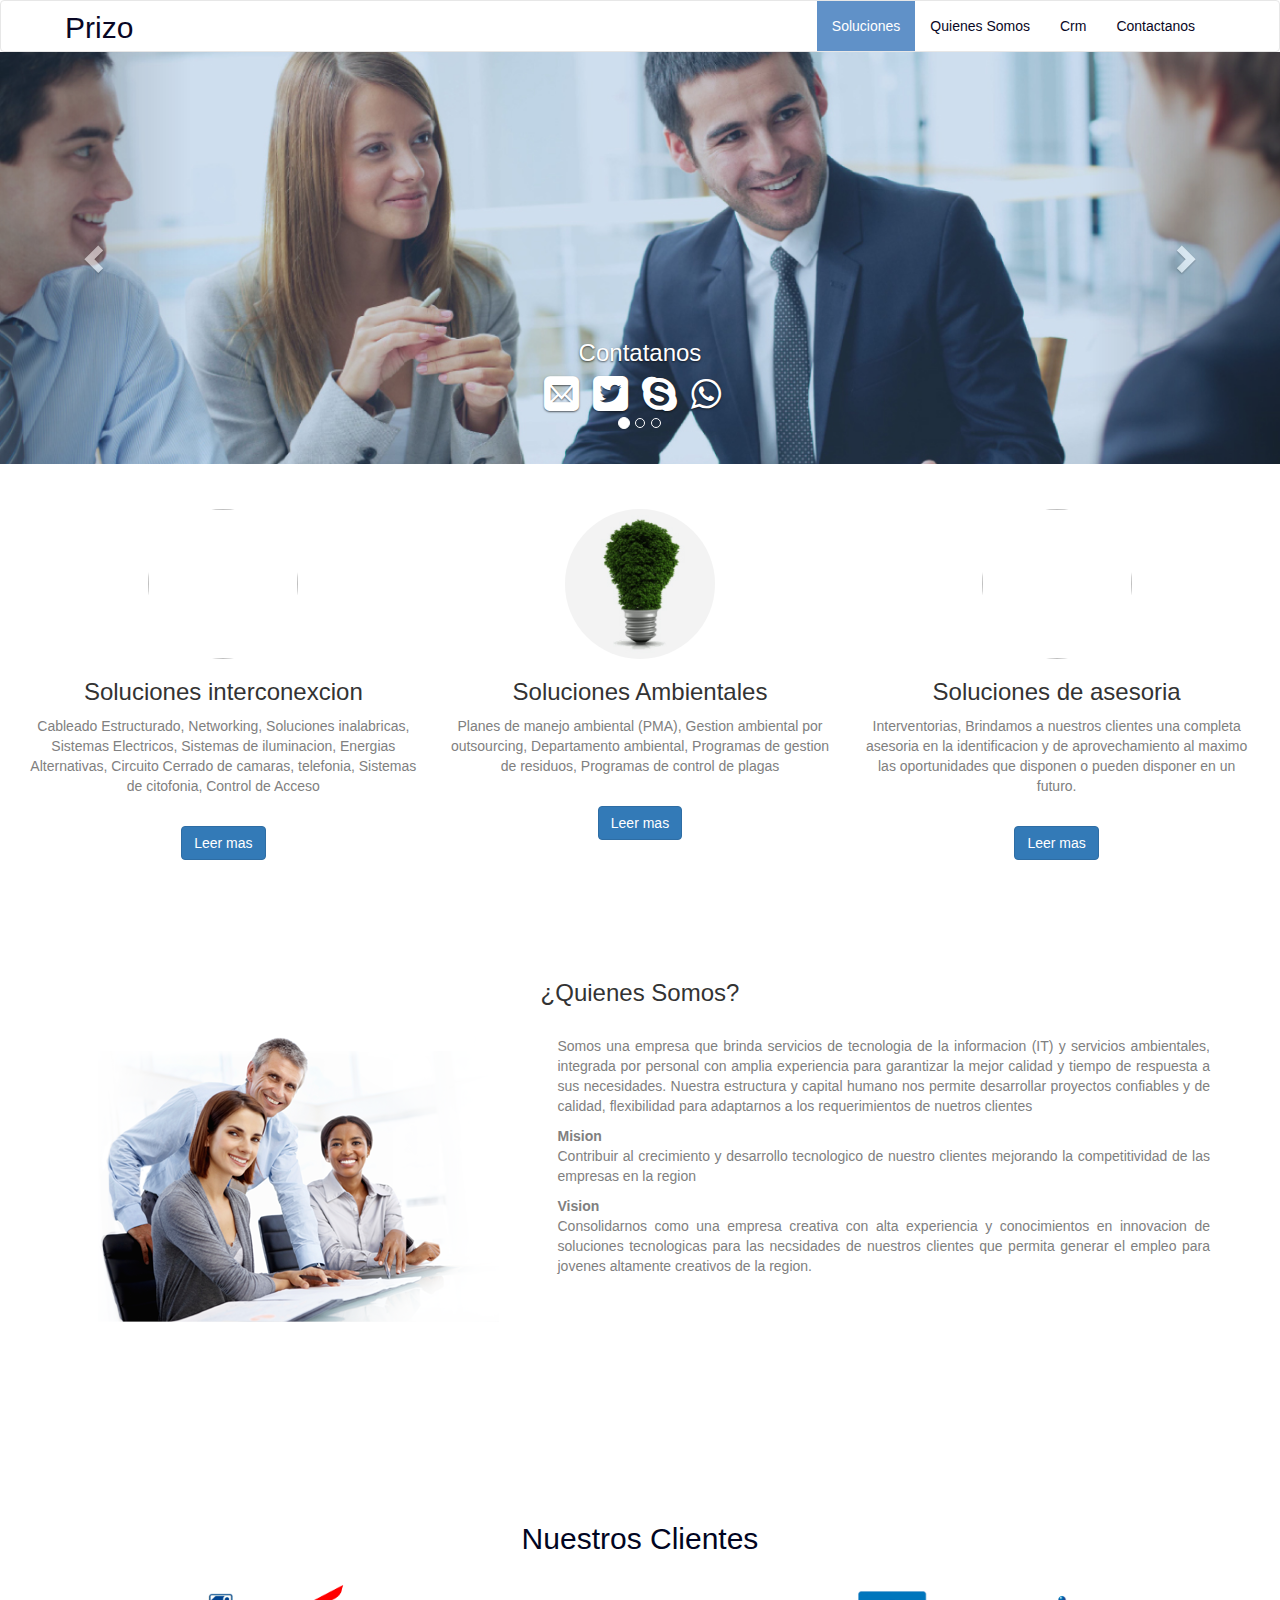
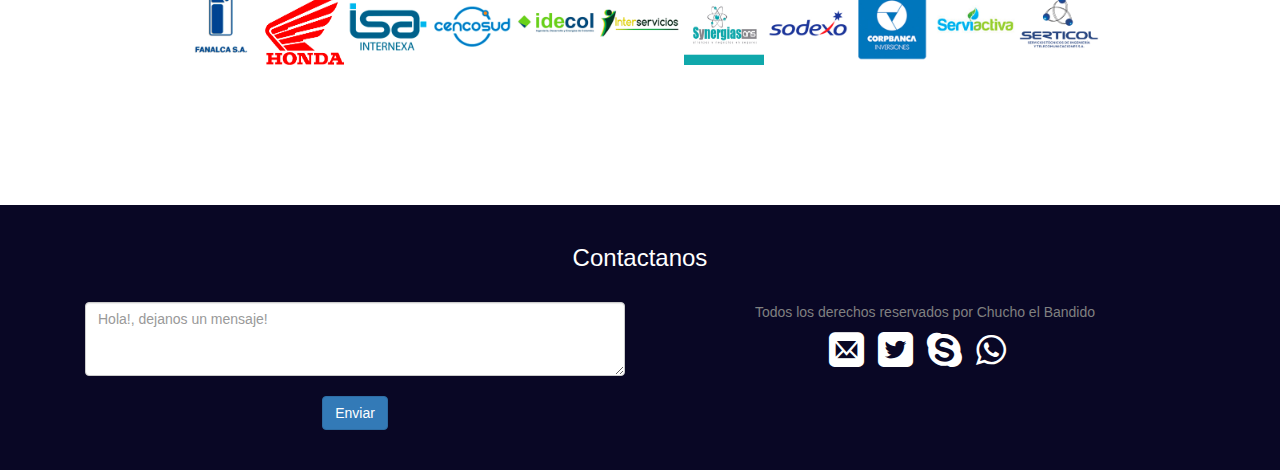
==== index.html @ 2e911879 "Primera version de Prizo" ====
<!DOCTYPE html>
<html lang="es">
<head>
	<link rel="shortcut icon" href="Logo.png"/>
	<meta charset="UTF-8">
	<meta name="description" content="Prizo es una empresa que brinda soluciones de ingenieria">
	<meta name="viewport" content="width=device-width, user-scalable=no, initial-scale=1.0, maximum-scale=1.0, minimum-scale=1.0">
	<link rel="stylesheet" href="css/bootstrap.min.css">
	<link rel="stylesheet" href="css/estilos.css">
	<title>Prizo</title>
</head>
<body>
<header>
	<nav class="navbar navbar-default navbar-fixed">
  		<div class="container">
    	<div class="navbar-header">
      		<button type="button" class="navbar-toggle collapsed" data-toggle="collapse" data-target="#bs-example-navbar-collapse-1" aria-expanded="false">
        		<span class="sr-only">Toggle navigation</span>
        		<span class="icon-bar"></span>
        		<span class="icon-bar"></span>
        		<span class="icon-bar"></span>
      		</button>
      	<a class="navbar-brand" href="index.html"><h1>Prizo</h1></a>
    	</div>
    	<div class="collapse navbar-collapse" id="bs-example-navbar-collapse-1">
     		<ul class="nav navbar-nav navbar-right">
        		<li class="active"><a href="#Soluciones">Soluciones<span class="sr-only">(current)</span></a></li>
        		<li><a href="#Quienes_somos">Quienes Somos</a></li>
        		<li><a href="#Crm">Crm</a></li>
        		<li><a href="#Contactanos">Contactanos</a></li>
      		</ul>
    	</div>
  		</div>
	</nav>
</header>
<!-- SLIDE -->

<div id="carousel-example-generic" class="carousel slide" data-ride="carousel">
  <!-- Indicators -->
  <ol class="carousel-indicators">
    <li data-target="#carousel-example-generic" data-slide-to="0" class="active"></li>
    <li data-target="#carousel-example-generic" data-slide-to="1"></li>
    <li data-target="#carousel-example-generic" data-slide-to="2"></li>
  </ol>

  <!-- Wrapper for slides -->
<div class="carousel-inner" role="listbox">
    <div class="item active">
  		<img src="img/Prizoequipo.jpg" class="img-responsive img" alt="Soluciones de interconexcion">
  	<div class="carousel-caption">
    	<h3>Contatanos</h3>
    		<a href="mailto:prizo@prizo.co?subject=Hola!"><span class="icon-mail"></span></a>
			<a href=""><span class="icon-twitter2"></span></a>
			<a href=""><span class="icon-skype"></span></a>
			<a href="tel:+573186739952"><span class="icon-whatsapp"></span></a>
  	</div>
</div>

    <div class="item">
  		<img src="img/Prizo_eco.jpg" class="img-responsive" alt="...">
  	<div class="carousel-caption">
    	<h3>Contatanos</h3>
    		<a href="mailto:prizo@prizo.co?subject=Hola!"><span class="icon-mail"></span></a>
			<a href=""><span class="icon-twitter2"></span></a>
			<a href=""><span class="icon-skype"></span></a>
			<a href="tel:+573186739952"><span class="icon-whatsapp"></span></a>
  		</div>
	</div>
	<div class="item">
  		<img src="img/Prizo_desarrollo.jpg" class="img-responsive" alt="...">
  	<div class="carousel-caption">
    	<h3>Contatanos</h3>
    		<a href="mailto:prizo@prizo.co?subject=Hola!"><span class="icon-mail"></span></a>
			<a href=""><span class="icon-twitter2"></span></a>
			<a href=""><span class="icon-skype"></span></a>
			<a href="tel:+573186739952"><span class="icon-whatsapp"></span></a>
  		</div>
	</div>
  </div>
  <!-- Controls -->
  <a class="left carousel-control" href="#carousel-example-generic" role="button" data-slide="prev">
    <span class="glyphicon glyphicon-chevron-left" aria-hidden="true"></span>
    <span class="sr-only">Previous</span>
  </a>
  <a class="right carousel-control" href="#carousel-example-generic" role="button" data-slide="next">
    <span class="glyphicon glyphicon-chevron-right" aria-hidden="true"></span>
    <span class="sr-only">Next</span>
  </a>
</div>


<!-- SOLUCIONES -->
<div class="container-fluid container-solutions" id="Soluciones">
<div class="row-fluid">
		<article class="col-lg-4 text-center">
			<img src="img/cableado.jpg" class="img-circle" width="150px" height="150px" alt="">
			<div class="caption">
				<h3>Soluciones interconexcion</h3>
				<p class="">Cableado Estructurado, Networking, Soluciones inalabricas, Sistemas Electricos, Sistemas de iluminacion, Energias Alternativas, Circuito Cerrado de camaras, telefonia, Sistemas de citofonia, Control de Acceso</p>
				<a href="interconexcion.html"  role="button" class="btn btn-primary">Leer mas</a>
		</article>
		<article class="col-lg-4 text-center">
			<img src="img/Ambientales.jpg" class="img-circle" width="150px" height="150px" alt="">
			<div class="caption">
				<h3>Soluciones Ambientales</h3>
				<p>Planes de manejo ambiental (PMA), Gestion ambiental por outsourcing, Departamento ambiental, Programas de gestion de residuos, Programas de control de plagas</p>
				<a href="ambientales.html" role="button" class="btn btn-primary">Leer mas</a>
		</article>
		<article class="col-lg-4 text-center">
			<img src="img/soluciones.jpg" class="img-circle" width="150px" height="150px" alt="">
			<div class="caption">
				<h3>Soluciones de asesoria</h3>
				<p>Interventorias, Brindamos a nuestros clientes una completa asesoria en la identificacion y de aprovechamiento al maximo las oportunidades que disponen o pueden disponer en un futuro.</p>
				<a href="asesorias.html" role="button" class="btn btn-primary">Leer mas</a>
		</article>

</div>
</div>

<div id="Quienes_somos" class="container" >
<div class="row">
	<div class="col-lg-12 text-center">
		<h3>¿Quienes Somos?</h3>
	</div>
	<div class="col-lg-5 col-md-12 text-center">
		<img src="img/Prizo_acerca.png" alt="">
	</div>
	<div class="col-lg-7 col-md-12 text-justify">
		<p>Somos una empresa que brinda servicios de tecnologia de la informacion (IT) y servicios ambientales, integrada por personal con amplia experiencia para garantizar la mejor calidad y tiempo de respuesta a sus necesidades. 
		Nuestra estructura y capital humano nos permite desarrollar proyectos confiables y de calidad, flexibilidad para adaptarnos a los requerimientos de nuetros clientes</p>
		<p><strong>Mision</strong><br>Contribuir al crecimiento y desarrollo tecnologico de nuestro clientes mejorando la competitividad de las empresas en la region</p>
		<p><strong>Vision</strong><br>Consolidarnos como una empresa creativa con alta experiencia y conocimientos en innovacion de soluciones tecnologicas para las necsidades de nuestros clientes que permita generar el empleo para jovenes altamente creativos de la region.</p>
	</div>
	</div>
</div>
</div>


<div class="row div-clientes text-center">
	<div class="col-lg-12"><h2>Nuestros Clientes</h2></div>
	<div class="col-lg-12">
		<a href=""><img src="img/FANALCA.png" width="80" height="80" alt=""></a>
		<a href=""><img src="img/Honda.png" width="80" height="80" alt=""></a>
		<a href=""><img src="img/isainternexa.png" width="80" height="80" alt=""></a>
		<a href=""><img src="img/Cencosud.png" width="80" height="80" alt=""></a>
		<a href=""><img src="img/idecol.png" width="80" height="80" alt=""></a>
		<a href=""><img src="img/interservicios.png" width="80" height="80" alt=""></a>
		<a href=""><img src="img/Synergias.jpg" width="80" height="80" alt=""></a>
		<!-- <br> -->
		<a href=""><img src="img/sodexo-logo.png" width="80" height="80" alt=""></a>
		<a href=""><img src="img/corpobanca.png" width="80" height="80" alt=""></a>
		<a href=""><img src="img/Serviactiva.jpeg" width="80" height="80" alt=""></a>
		<a href=""><img src="img/logo-serticol.png" width="80" height="80" alt=""></a>
	</div>
</div>


<footer id="Contactanos" class="div_footer">
<div class="row text-center">
	<div class="col-lg-12"><h3>Contactanos</h3></div>
	<div class="container">
	<div class="col-lg-6">
	<textarea class="form-control" placeholder="Hola!, dejanos un mensaje!" rows="3"></textarea>
	<div class="btn btn-primary">Enviar</div>
	</div>
	<div class="col-lg-6">
			<p>Todos los derechos reservados por Chucho el Bandido </p>
			<a href=""><span class="icon-mail"></span></a>
			<a href=""><span class="icon-twitter2"></span></a>
			<a href=""><span class="icon-skype"></span></a>
			<a href=""><span class="icon-whatsapp"></span></a>
	</div>
	</div>
</div>
</footer>
	<script src="https://ajax.googleapis.com/ajax/libs/jquery/2.1.4/jquery.min.js"></script>
	<script src="js/bootstrap.min.js"></script>
</body>
</html>
---- css/estilos.css ----
@font-face {
	font-family: 'icomoon';
	src:url('fonts/icomoon.eot?8dan8v');
	src:url('fonts/icomoon.eot?#iefix8dan8v') format('embedded-opentype'),
		url('fonts/icomoon.ttf?8dan8v') format('truetype'),
		url('fonts/icomoon.woff?8dan8v') format('woff'),
		url('fonts/icomoon.svg?8dan8v#icomoon') format('svg');
	font-weight: normal;
	font-style: normal;
}

[class^="icon-"], [class*=" icon-"] {
	font-family: 'icomoon';
	speak: none;
	font-style: normal;
	font-weight: normal;
	font-variant: normal;
	text-transform: none;
	line-height: 1;

	/* Better Font Rendering =========== */
	-webkit-font-smoothing: antialiased;
	-moz-osx-font-smoothing: grayscale;
}

.icon-whatsapp:before {
	content: "\e600";
	color: white;
	font-size: 35px;
	margin-right: 10px;
}
.icon-mail:before {
	content: "\ea83";
	color: white;
	font-size: 35px;
	margin-right: 10px;
}
.icon-facebook2:before {
	content: "\ea8d";
	color: white;
	font-size: 35px;
	margin-right: 10px;
}
.icon-twitter2:before {
	content: "\ea92";
	color: white;
	font-size: 35px;
	margin-right: 10px;
}
.icon-dribbble2:before {
	content: "\eaa7";
	color: white;
	font-size: 35px;
	margin-right: 10px;
}
.icon-github3:before {
	content: "\eab3";
	color: white;
	font-size: 35px;
	margin-right: 10px;
}
.icon-skype:before {
	content: "\eac6";
	color: white;
	font-size: 35px;
	margin-right: 10px;
}




.navbar-default {
  background-color: white;
  margin-bottom: 0px;
}
.navbar-default .navbar-brand {
  color: #090725;
}
.navbar-default .navbar-nav>.active>a, .navbar-default .navbar-nav>.active>a:focus, .navbar-default .navbar-nav>.active>a:hover {
  color: white;
  background-color: #6091C8;
}
.navbar-default .navbar-nav>li>a {
  color: #090725;
}
.navbar>.container .navbar-brand, .navbar>.container-fluid .navbar-brand {
  font-size: 500;
  font-weight: 500;
  font-size: 23px;
  padding: 0;
  padding-top: 10px;
}
h1
{
	margin: 0;
	font-size: 30px;
	margin-left: 10px;
}
h2
{
	color: #010522;
}

.container-solutions
{
	margin-top: 45px;
	margin-bottom: 40px;
}
p
{
	color: gray;
}
article
{
	margin-bottom: 40px;
}
.navbar-default .navbar-toggle {
   border-color: white; 
}

.col-lg-12
{
	margin-bottom: 20px;
}
.div-clientes
{
/*	background: #010522;*/
	margin-top: 80px;
	margin-bottom: 20px;
	padding: 100px;
}
.div_footer
{
	background: #090725;
	color: white;
	padding: 20px;
}
.navbar-default .navbar-toggle .icon-bar {
  background-color: #090725;
}
.btn
{
	margin: 20px;
}
@media (min-width: 500px){
	.img
	{
		height: 700px;
	}
}
@media (max-width: 500px){
	.carousel-caption
{
	font-size: 35px;
	text-decoration: none;
}
}
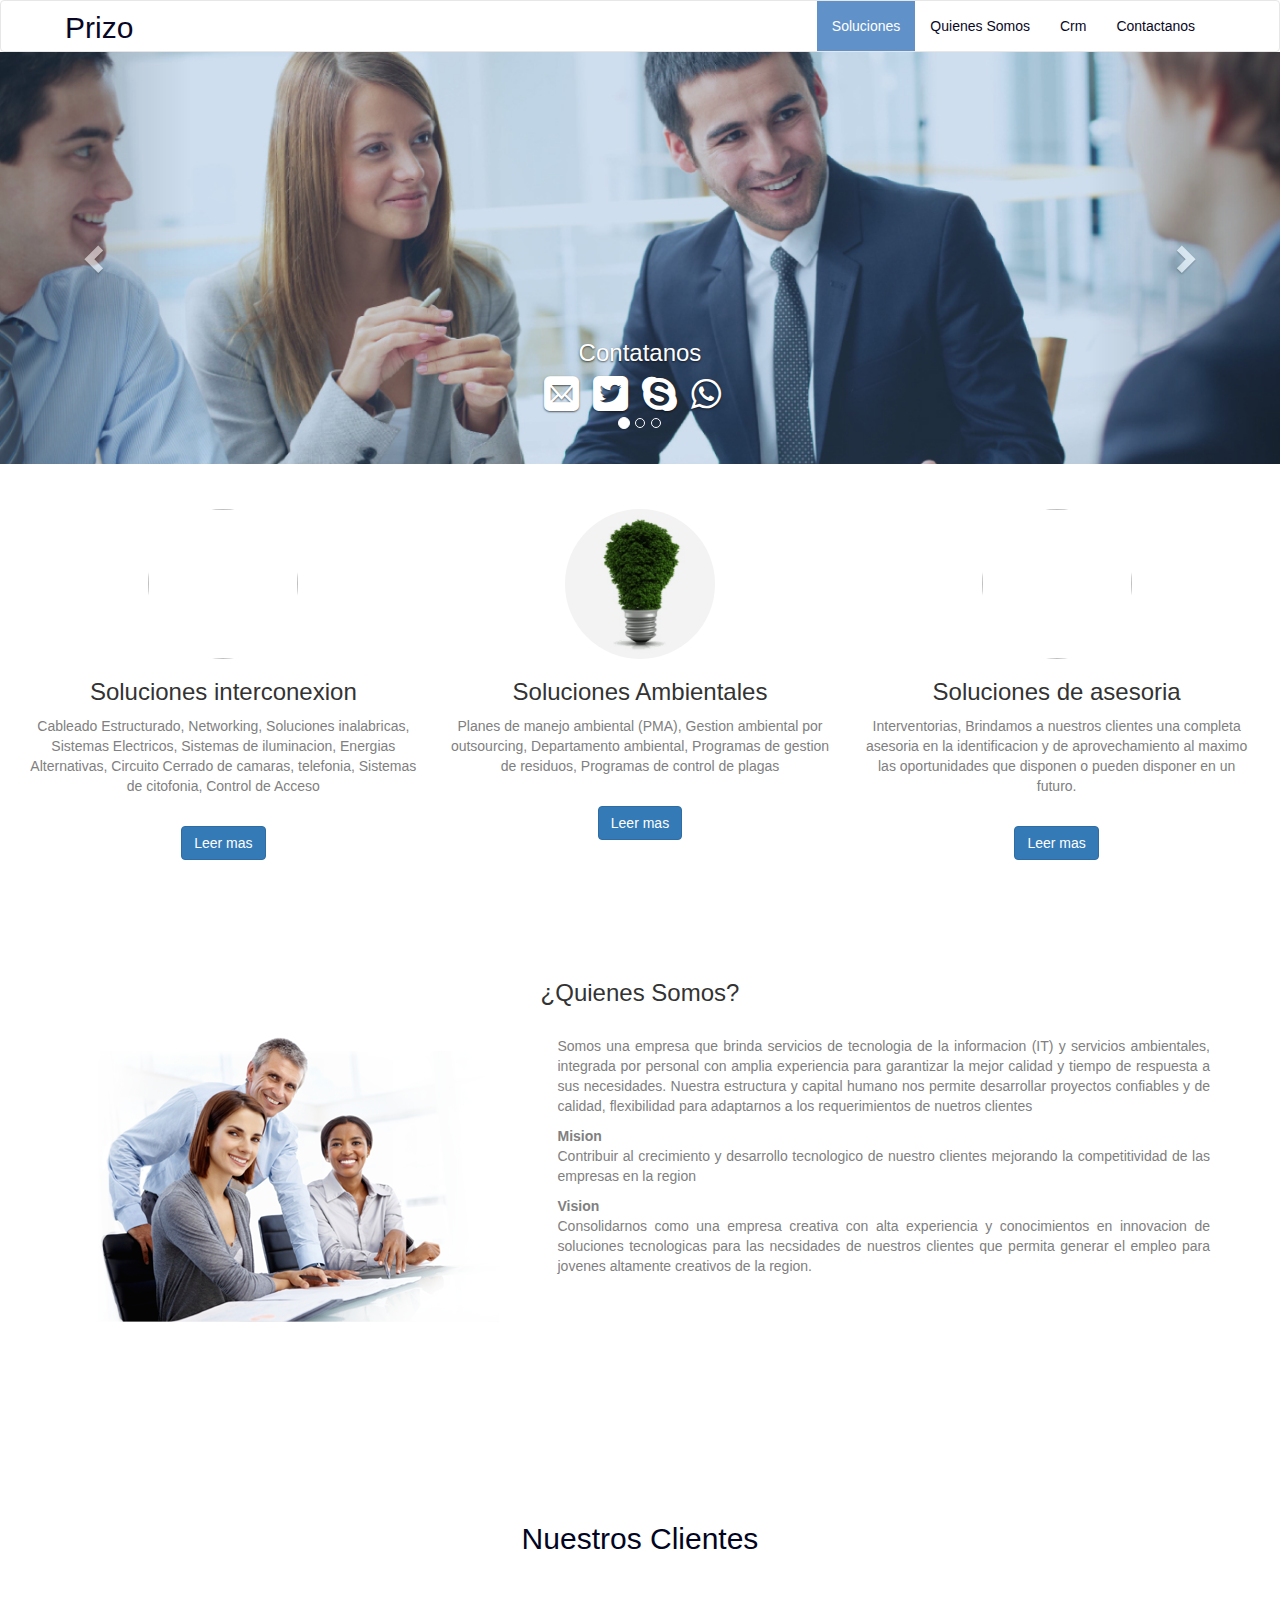
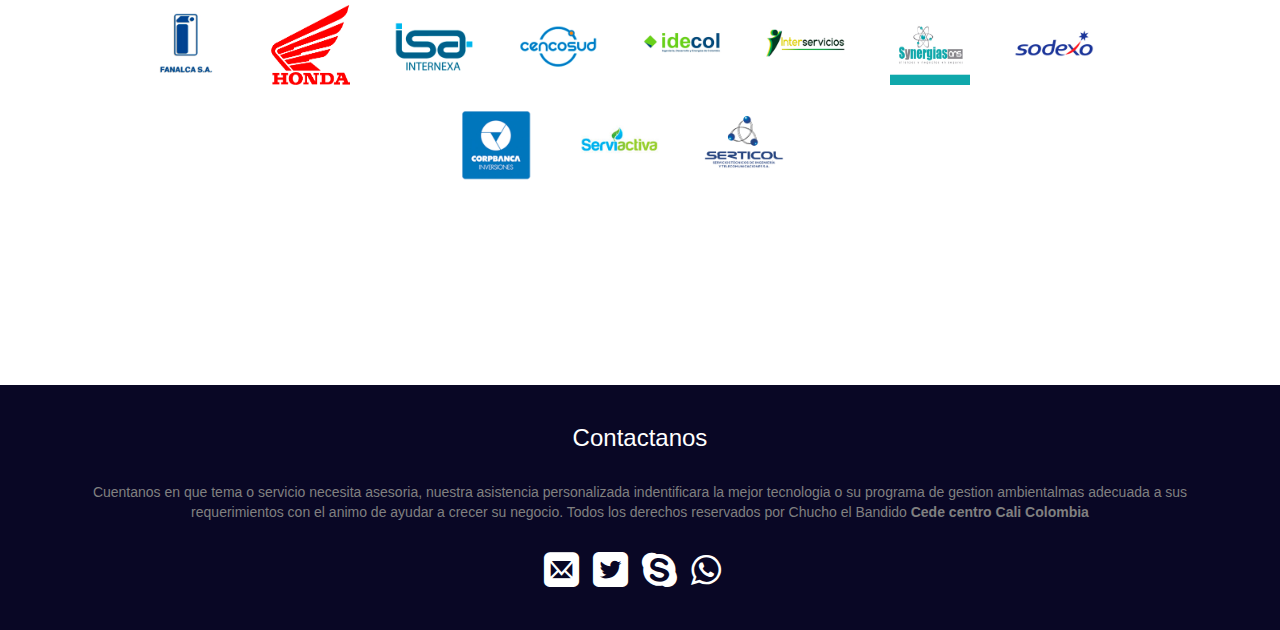
==== commit 625e6539: "arregle detalles en el footer y logos referidos" ====
--- a/index.html
+++ b/index.html
@@ -95,7 +95,7 @@
 		<article class="col-lg-4 text-center">
 			<img src="img/cableado.jpg" class="img-circle" width="150px" height="150px" alt="">
 			<div class="caption">
-				<h3>Soluciones interconexcion</h3>
+				<h3>Soluciones interconexion</h3>
 				<p class="">Cableado Estructurado, Networking, Soluciones inalabricas, Sistemas Electricos, Sistemas de iluminacion, Energias Alternativas, Circuito Cerrado de camaras, telefonia, Sistemas de citofonia, Control de Acceso</p>
 				<a href="interconexcion.html"  role="button" class="btn btn-primary">Leer mas</a>
 		</article>
@@ -159,17 +159,18 @@
 <div class="row text-center">
 	<div class="col-lg-12"><h3>Contactanos</h3></div>
 	<div class="container">
-	<div class="col-lg-6">
-	<textarea class="form-control" placeholder="Hola!, dejanos un mensaje!" rows="3"></textarea>
-	<div class="btn btn-primary">Enviar</div>
+	
+	<div class="col-lg-12">
+			<p>Cuentanos en que tema o servicio necesita asesoria, nuestra asistencia personalizada indentificara la mejor tecnologia o su programa de gestion ambientalmas adecuada a sus requerimientos con el animo de ayudar a crecer su negocio.
+			Todos los derechos reservados por Chucho el Bandido <strong>Cede centro Cali Colombia</strong></p>
+
 	</div>
-	<div class="col-lg-6">
-			<p>Todos los derechos reservados por Chucho el Bandido </p>
+	<div class="col-lg-12"> 
 			<a href=""><span class="icon-mail"></span></a>
 			<a href=""><span class="icon-twitter2"></span></a>
 			<a href=""><span class="icon-skype"></span></a>
 			<a href=""><span class="icon-whatsapp"></span></a>
-	</div>
+	
 	</div>
 </div>
 </footer>
--- a/css/estilos.css
+++ b/css/estilos.css
@@ -126,7 +126,7 @@
 {
 /*	background: #010522;*/
 	margin-top: 80px;
-	margin-bottom: 20px;
+	margin-bottom: 80px;
 	padding: 100px;
 }
 .div_footer
@@ -141,6 +141,11 @@
 .btn
 {
 	margin: 20px;
+}
+div a img
+{
+	margin-right: 40px;
+	margin-top: 20px;
 }
 @media (min-width: 500px){
 	.img
